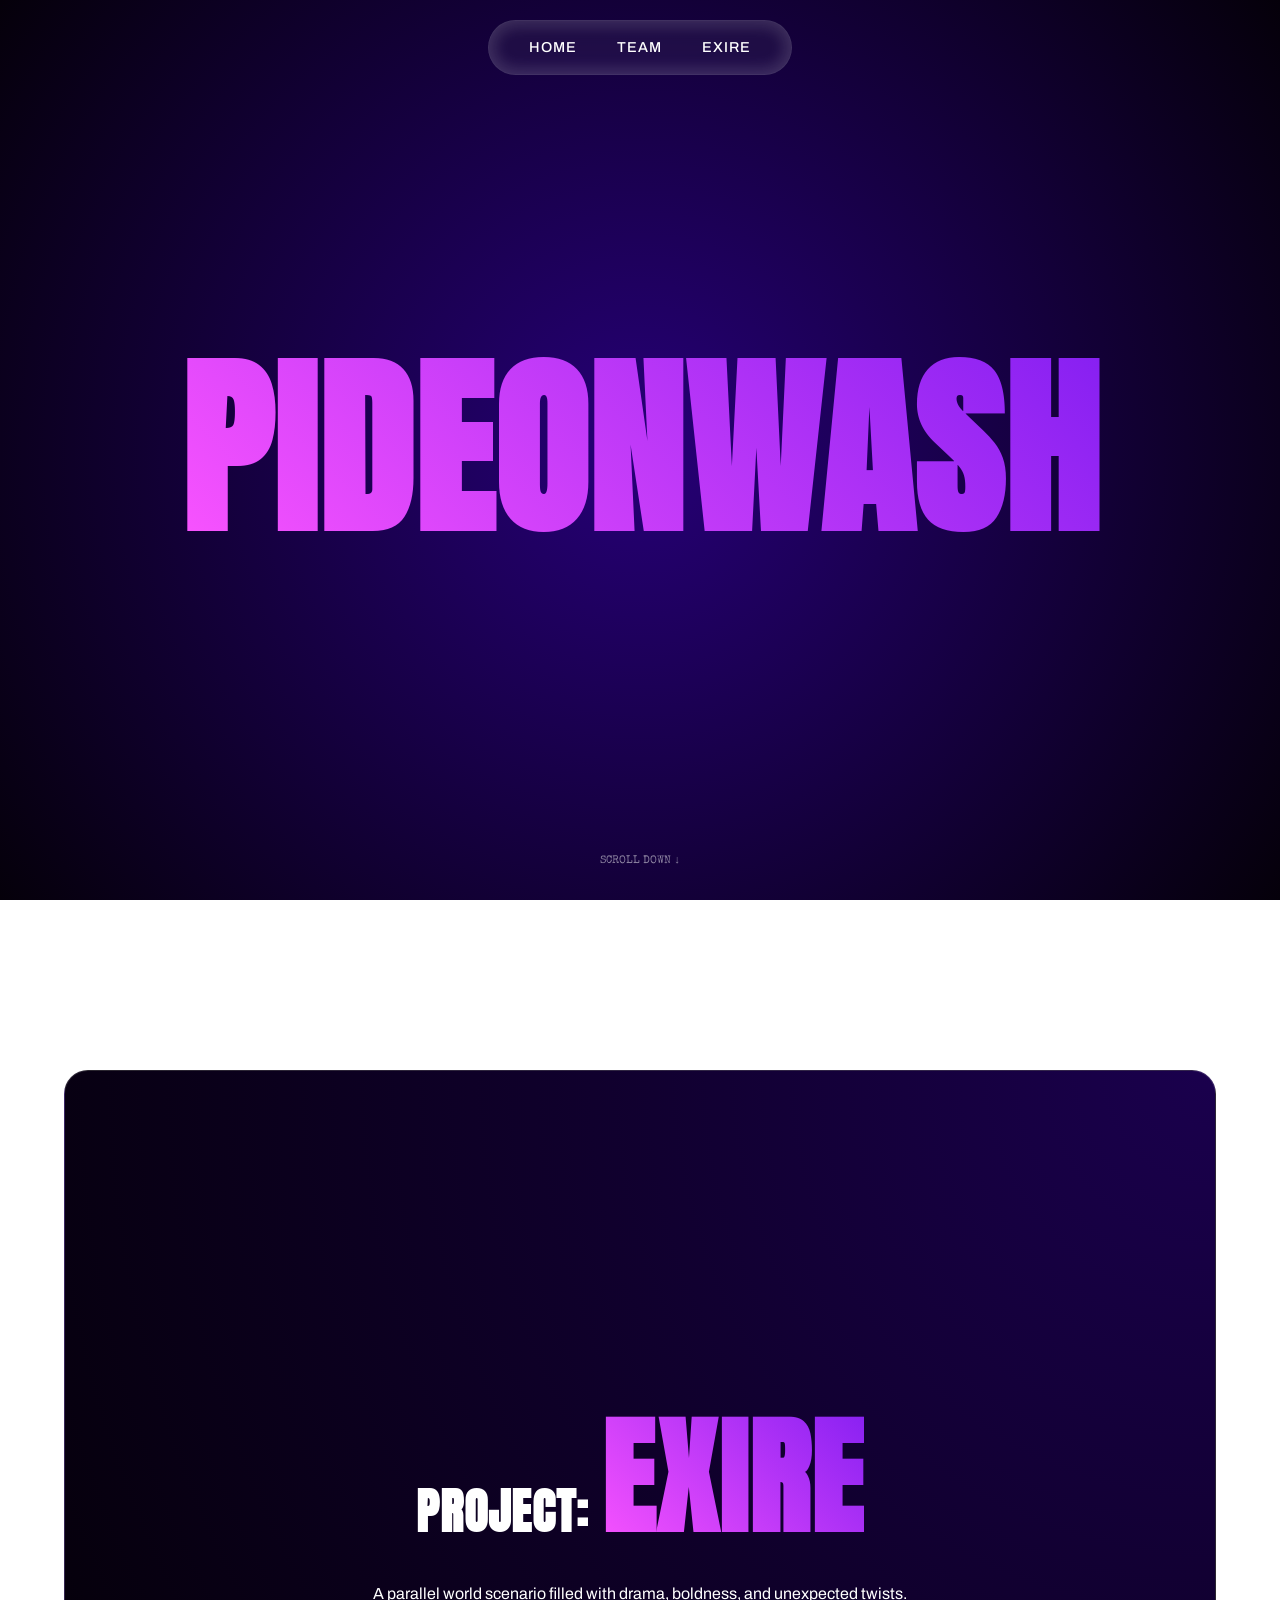
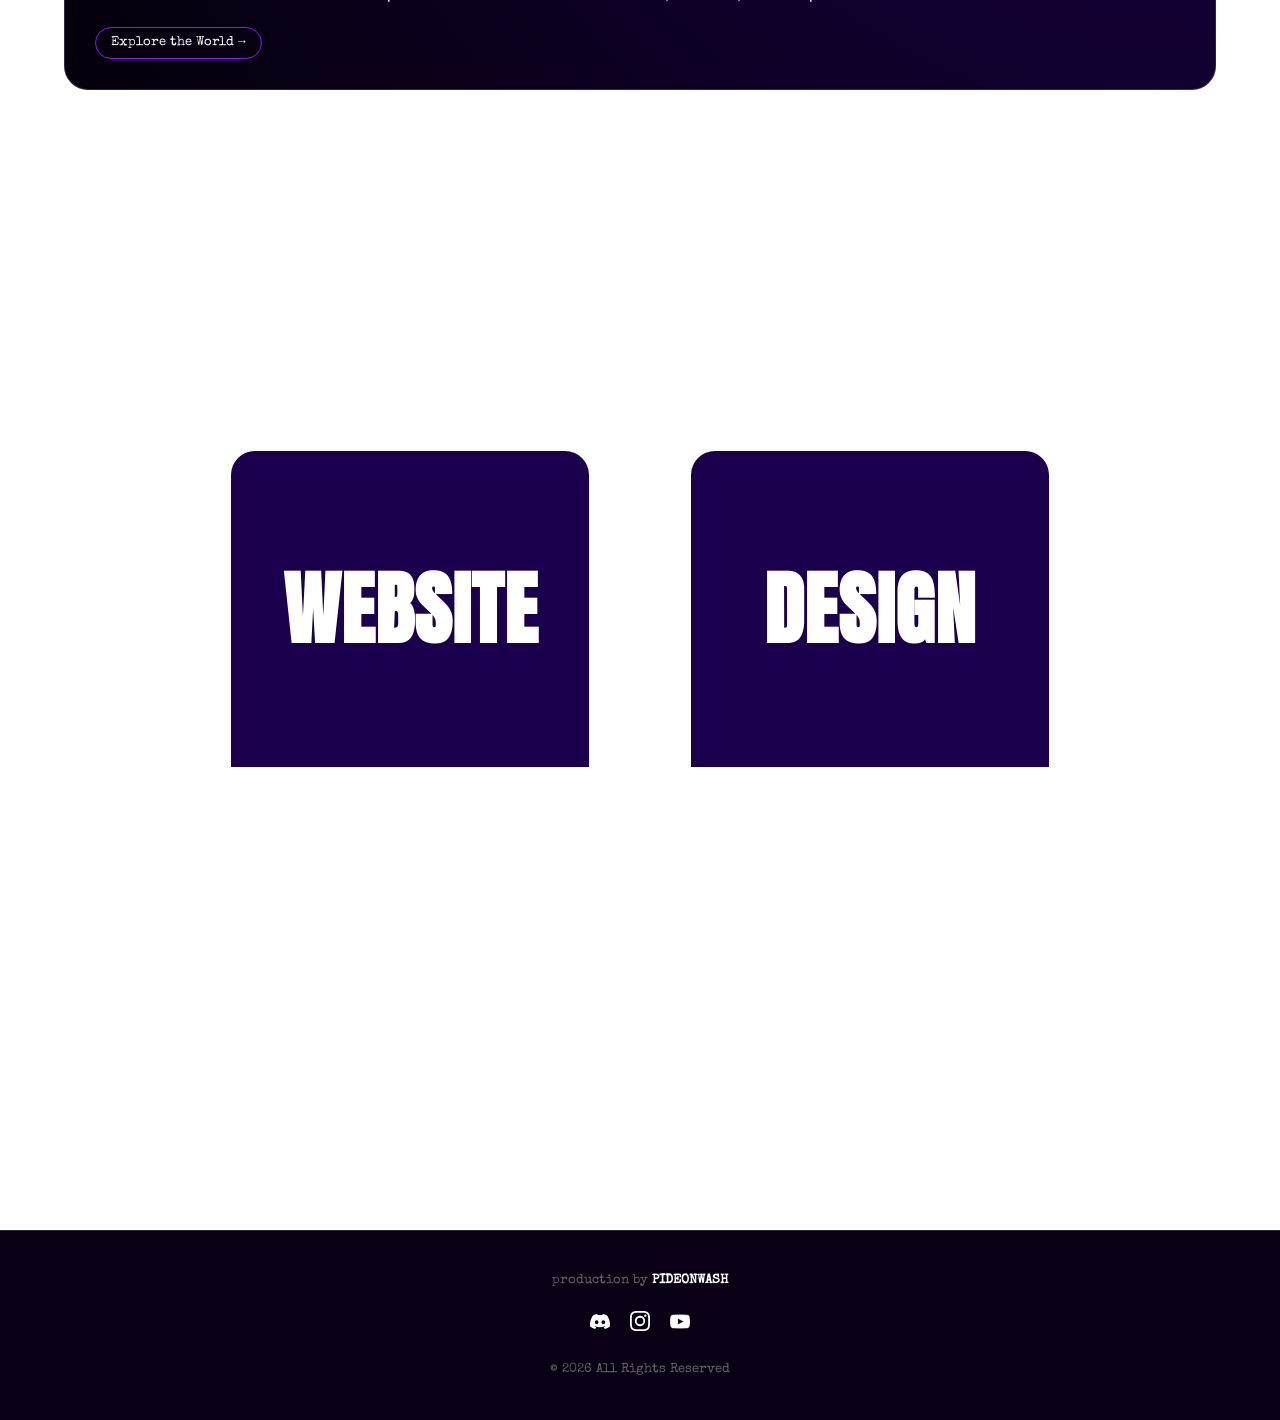
==== index.html @ 86e3237d "fixed the navigation of the items from the bento-grid" ====
<!DOCTYPE html>
<html lang="en">
<head>
    <meta charset="UTF-8">
    <meta name="viewport" content="width=device-width, initial-scale=1.0">
    <link rel="preconnect" href="https://fonts.googleapis.com">
    <link rel="preconnect" href="https://fonts.gstatic.com" crossorigin>
    <link href="https://fonts.googleapis.com/css2?family=Anton&family=Archivo:wght@400;500&family=Special+Elite&display=swap" rel="stylesheet">
    <link rel="stylesheet" href="web/css/style.css">
    <link rel="icon" href="assets/graphics/logo.png">
    <title>PIDEONWASH | Digital Production Studio</title>
    <script src="web/js/nav.js" defer></script>
</head>
<body style="background: none;">
    <div class="fixed-bg"></div>
    <div class="burger-menu" onclick="toggleMenu()">
        <span></span>
        <span></span>
        <span></span>
    </div>
    <nav id="main-nav">
        <a href="index.html" onclick="toggleMenu()">Home</a>
        <a href="web/team.html" onclick="toggleMenu()">Team</a>
        <a href="exire/web/index.html" onclick="toggleMenu()">Exire</a>
    </nav>

    <div class="full-screen-hero" id="home">
        <h1 class="text-gradient">PIDEONWASH</h1>
        <div class="scroll-indicator" onclick="document.getElementById('content').scrollIntoView({behavior: 'smooth'})">SCROLL DOWN ↓</div>
    </div>

    <main id="content">
        <div class="bento-grid">
            <div class="bento-item bento-main" onclick="window.location.href='exire/web/index.html'">
                <div class="bento-content">
                    <h2 class="bento-main-h2">Project: <span class="text-gradient">EXIRE</span></h2>
                    <p>A parallel world scenario filled with drama, boldness, and unexpected twists.</p>
                    <div class="bento-btn">Explore the World &rarr;</div>
                </div>
            </div>
            <div class="bento-item bento-side" onclick="window.location.href='web/team.html'">
                <h2 class="bento-h2">Team</h2>
                <p>The creators behind the vision of Exire</p>
            </div>
            <div class="bento-item bento-side" onclick="window.location.href='#current'">
                <h2 class="bento-h2">state</h2>
                <p>See how far the production of our first ever Series is</p>
            </div>
            <div class="bento-item bento-wide" onclick="window.location.href='exire/web/pages/backstage.html'">
                <h2 class="bento-h2">Backstage</h2>
                <p>A glimpse into everything off camera</p>
            </div>
        </div>
        <div class="current" id="current"> <!--100vw(der setzt den guard basicly)-->
            <div class="wrapper"><!--auto(das is der des dann actually scrollt)-->
                <div class="items">
                    <div class="img"><h1>Website</h1></div>
                    <p>We’re currently refining the site with fresh content, improved navigation, and a cleaner overall layout to make everything easier to read and faster to use.</p>
                </div>
                <div class="items">
                    <div class="img"><h1>Design</h1></div>
                    <p>Parallel we are working to create more and more brand assets so that we aren't just a brand but rather somehting recognisable</p>
                </div>
            </div>
        </div>
    </main>

    <footer>
        <span>production by <strong onclick="location.reload()">PIDEONWASH</strong></span>
        <div class="footer-socials">
            <a href="https://discord.com/invite/SKhXXkaKRu" title="Discord"><img src="assets/graphics/Discord-Symbol-White.svg" alt="Discord"></a>
            <a href="https://www.instagram.com/pideonwash" title="Instagram"><img src="assets/graphics/Instagram_Glyph_White.svg" alt="Instagram"></a>
            <a href="https://www.youtube.com/channel/UCzaymovCDcb4Y8rIS-CwUwg" title="YouTube"><img src="assets/graphics/yt_icon_white_digital.png" alt="YouTube"></a>
        </div>
        <span class="footer-copyright">&copy; 2026 All Rights Reserved</span>
    </footer>
</body>
</html>
---- web/css/style.css ----
:root {
    /* Colors */
    --bg-dark: #05000a;
    --bg-accent: #0a0015;
    --primary-purple: #260077;
    --deep-purple: #1a004d;
    --neon-purple: #811DF1;
    --neon-pink: #FF56FF;
    --glass-white: rgba(255, 255, 255, 0.05);
    --glass-border: rgba(255, 255, 255, 0.15);
    --glass-glow: rgba(129, 221, 241, 0.2);
    
    /* Typography */
    --font-title: 'Anton', sans-serif;
    --font-body: 'Archivo', sans-serif;
    --font-mono: 'Special Elite', monospace;
    
    /* Dimensions */
    --rad-lg: 24px;
    --rad-md: 16px;
    --transition: all 0.125s ease-in-out;
}

* {
    margin: 0;
    padding: 0;
    box-sizing: border-box;
}

/* Custom Scrollbar */
::-webkit-scrollbar {
    width: 8px;
}
::-webkit-scrollbar-track {
    background: var(--bg-dark);
}
::-webkit-scrollbar-thumb {
    background: var(--deep-purple);
    border-radius: 10px;
}
::-webkit-scrollbar-thumb:hover {
    background: var(--neon-purple);
}

/* Typography Base */
h1, h2, h3 {
    font-family: var(--font-title);
    text-transform: uppercase;
    letter-spacing: 1px;
}

body {
    color: #ffffff;
    font-family: var(--font-body);
    line-height: 1.6;
    overflow-x: hidden;
    -webkit-font-smoothing: antialiased;
    background: var(--bg-dark);
}
html {
    scroll-behavior: smooth;
}

.fixed-bg {
    position: fixed;
    top: 0;
    left: 0;
    width: 100vw;
    height: 100vh;
    background: radial-gradient(circle at center, var(--primary-purple), var(--bg-dark));
    z-index: -1;
    pointer-events: none;
}

.text-gradient {
    background: linear-gradient(45deg, var(--neon-pink), var(--neon-purple));
    -webkit-background-clip: text;
    -webkit-text-fill-color: transparent;
    font-size: clamp(3rem, 10vw, 8rem);
}

/* Navigation */
nav {
    position: fixed;
    top: 20px;
    left: 50%;
    transform: translateX(-50%);
    background: var(--glass-white);
    backdrop-filter: blur(12px);
    border: 1px solid var(--glass-border);
    box-shadow: inset 0 0 15px 5px var(--glass-border);
    border-radius: 100px;
    padding: 10px 30px;
    display: flex;
    gap: 20px;
    z-index: 1000;
    transition: var(--transition);
}

nav a {
    color: #fff;
    text-decoration: none;
    font-size: 0.9rem;
    font-weight: 500;   
    text-transform: uppercase;
    letter-spacing: 1px;
    transition: var(--transition);
    padding: 5px 10px;
}

nav a:hover {
    color: var(--neon-pink);
}

#goHome {
    position: fixed;
    bottom: 15px;
    right: 15px;
    width: fit-content;
    height: auto;
    padding: 5px;
    border-radius: 9999px;
    border: 2px solid var(--glass-border);
    background-color: var(--glass-white);
    display: flex;
    justify-content: center;
    align-items: center;
    box-shadow: inset 0 0 5px 1px var(--glass-border);
}

#goHome > img {
    width: 50px;
    aspect-ratio: 1 / 1;
    @media (hover: hover){filter: grayscale(1) saturate(0);}
    transition: var(--transition);
}
#goHome:hover > img {
    filter: grayscale(0) saturate(1);
}


footer {
    width: 100%;
    padding: 40px 0;
    text-align: center;
    background: var(--bg-accent);
    border-top: 1px solid var(--glass-border);
    font-family: var(--font-mono);
    font-size: 0.8rem;
    color: #666;
    margin-top: 20vh;
    display: flex;
    flex-direction: column;
    align-items: center;
    gap: 20px;
}

.footer-socials {
    display: flex;
    gap: 20px;
    align-items: center;
}

.footer-socials a {
    display: block;
    transition: var(--transition);
}

.footer-socials img {
    width: 20px;
    filter: grayscale(1) brightness(2);
    transition: var(--transition);
}

.footer-socials a:hover img {
    filter: grayscale(0) brightness(1);
    transform: scale(1.2);
}

footer strong {
    color: #fff;
    cursor: pointer;
    transition: var(--transition);
}

footer strong:hover {
    color: var(--neon-pink);
}

/* Responsive Navigation */
.burger-menu {
    position: fixed;
    top: 20px;
    left: 20px;
    width: 30px;
    height: 20px;
    display: none;
    flex-direction: column;
    justify-content: space-between;
    cursor: pointer;
    z-index: 2000;
}

.burger-menu span {
    width: 100%;
    height: 3px;
    background: white;
    transition: var(--transition);
    border-radius: 2px;
}

@media (max-width: 768px) {
    .burger-menu {
        display: flex;
    }
    
    nav#main-nav {
        position: fixed;
        top: 0;
        left: 0;
        width: 100vw;
        height: 100vh;
        background: var(--bg-dark);
        backdrop-filter: blur(20px);
        border: none;
        border-radius: 0;
        display: flex;
        flex-direction: column;
        justify-content: center;
        align-items: center;
        gap: 30px;
        transform: translateY(-100%);
        transition: transform 0.5s cubic-bezier(0.4, 0, 0.2, 1);
    }

    nav#main-nav.active {
        transform: translateY(0);
    }

    nav#main-nav a {
        font-size: 2rem;
        text-align: center;
    }
}

.full-screen-hero {
    width: 100vw;
    height: 100vh;
    display: flex;
    justify-content: center;
    align-items: center;
    flex-direction: column;
    text-align: center;
}

.full-screen-hero h1 {
    font-size: clamp(4rem, 15vw, 12rem);
    margin: 0;
}

.scroll-indicator {
    position: absolute;
    bottom: 30px;
    left: 50%;
    transform: translateX(-50%);
    font-family: var(--font-mono);
    font-size: 0.7rem;
    opacity: 0.5;
    cursor: pointer;
}

main {
    padding: 120px 5% 60px;
    min-height: 100vh;
    display: flex;
    flex-direction: column;
    align-items: center;
    justify-content: center;
    text-align: center;
    gap: 300px;
}
main h1 {
    font-size: 5rem;
    white-space: nowrap;
    word-break: normal;
    overflow-wrap: normal;
}

.bento-grid {
    display: grid;
    grid-template-columns: repeat(4, 1fr);
    grid-template-rows: repeat(2, 300px);
    gap: 20px;
    width: 100%;
    max-width: 1200px;
    margin-top: 50px;
}

.bento-item {
    background: var(--glass-white);
    border: 1px solid var(--glass-border);
    border-radius: var(--rad-lg);
    padding: 30px;
    overflow: hidden;
    transition: var(--transition);
    cursor: pointer;
    flex-direction: column;
    justify-content: flex-end;
    opacity: 0;
    display: flex;
    pointer-events: none;
    transform: scale(0.9);
}

.bento-grid > *:not(.bento-main) {
    display: none;
}

.bento-main {
    grid-column: span 4; 
    grid-row: span 2;
    background: radial-gradient(circle at top right, var(--deep-purple), var(--bg-dark));
    position: relative;
    z-index: 3;
    opacity: 1;
    pointer-events: auto;
    transform: scale(1);
    margin-bottom: 100px;
    height: 100%;
}
.bento-side {
    grid-column: span 1;
}

.bento-wide {
    grid-column: span 2;
}

.bento-main-h2 {
    font-size: 3rem;
}
.bento-h2 {
    font-size: 1.5rem;
}
.bento-btn {
    margin-top: 20px;
    font-family: var(--font-mono);
    font-size: 0.8rem;
    border: 1px solid var(--neon-purple);
    width: fit-content;
    padding: 5px 15px;
    border-radius: 20px;
    cursor: pointer;
    transition: var(--transition);
}
.bento-btn:hover {
    background: var(--neon-purple);
    color: white;
}

.current {
    height: 600px;
    width: 100vw;
    overflow: hidden;
    display: flex;
    justify-content: center;
    align-items: center;
    position: relative;
}
.wrapper::-webkit-scrollbar-track {
    background: transparent;
}

.wrapper::-webkit-scrollbar-thumb {
    background-color: var(--glass-glow);
}
.current > .wrapper {
    height: 80%;
    @media (min-width: 480px) {
        padding: 0 60px;
    }
    @media (max-width: 479.9px) {
        padding: 0 calc((100vw - 360px) / 2);
    }
    width: auto;
    display: flex;
    align-items: center;
    flex-direction: row;
    gap: 100px;
    overflow: auto;
    scrollbar-color: var(--glass-glow) transparent;
    -ms-overflow-style: none;
    position: relative;
}

.current > .wrapper > .items {
    height: 100%;
    width: auto;
    aspect-ratio: 3 / 4;
    border-radius: var(--rad-lg);
    background: var(--glass-white);
    border: 1px solid var(--glass-border);
    border-radius: var(--rad-lg);
    display: grid;
    grid-template-rows: 2fr 1fr;
}

.wrapper > .items > .img {
    height: 100%;
    width: 100%;
    background-color: var(--deep-purple);
    display: flex;
    justify-content: center;
    align-items: center;
    text-align: center;
    border-radius: var(--rad-lg) var(--rad-lg) 0 0;
}
.wrapper > .items > p{
    padding: 30px;
}


.glass-card {
    background: var(--glass-white);
    backdrop-filter: blur(10px);
    border: 1px solid var(--glass-border);  
    border-radius: var(--rad-md);
    padding: 20px;
    transition: var(--transition);
}

.glass-card:hover {
    border-color: var(--neon-pink);
    background: rgba(255, 255, 255, 0.08);
}
@media (min-width: 769px) {
    .bento-main:hover {
        grid-column: span 2;
    }

    .bento-grid:hover .bento-item {
        opacity: 1;
        pointer-events: auto;
        transform: scale(1);
        display: flex !important;
    }

    .bento-grid:hover .bento-main {
        grid-column: span 2;
        display: flex !important;
    }
    .bento-item:hover {
        border-color: var(--neon-purple);
        transform: translateY(-5px) scale(1);
    }
}
@media (max-width: 768px) {
    nav#main-nav {
        position: fixed;
        top: 0;
        left: 0;
        width: 100vw;
        height: 100vh;
        background: var(--bg-dark);
        backdrop-filter: blur(20px);
        border: none;
        border-radius: 0;
        display: flex;
        flex-direction: column;
        justify-content: center;
        align-items: center;
        gap: 30px;
        transform: translateY(-100%);
        transition: transform 0.5s cubic-bezier(0.4, 0, 0.2, 1);
    }

    .burger-menu {
        display: flex;
    }

    nav#main-nav.active {
        transform: translateY(0);
    }

    nav#main-nav a {
        font-size: 2rem;
        text-align: center;
    }

    .bento-grid {
        grid-template-columns: 1fr;
    }
    .bento-item {
        opacity: 1;
        pointer-events: auto;
        transform: scale(1);
        min-height: fit-content;
    }
    .bento-main {
        grid-column: span 1;
        grid-row: span 1;
        min-height: 300px;
        height: auto;
    }
    .bento-side, .bento-wide {
        grid-column: span 1;
        grid-row: span 1;
        min-height: 300px;
        height: auto;
    }
    .bento-main-h2 {
        font-size: 2rem;
    }
}
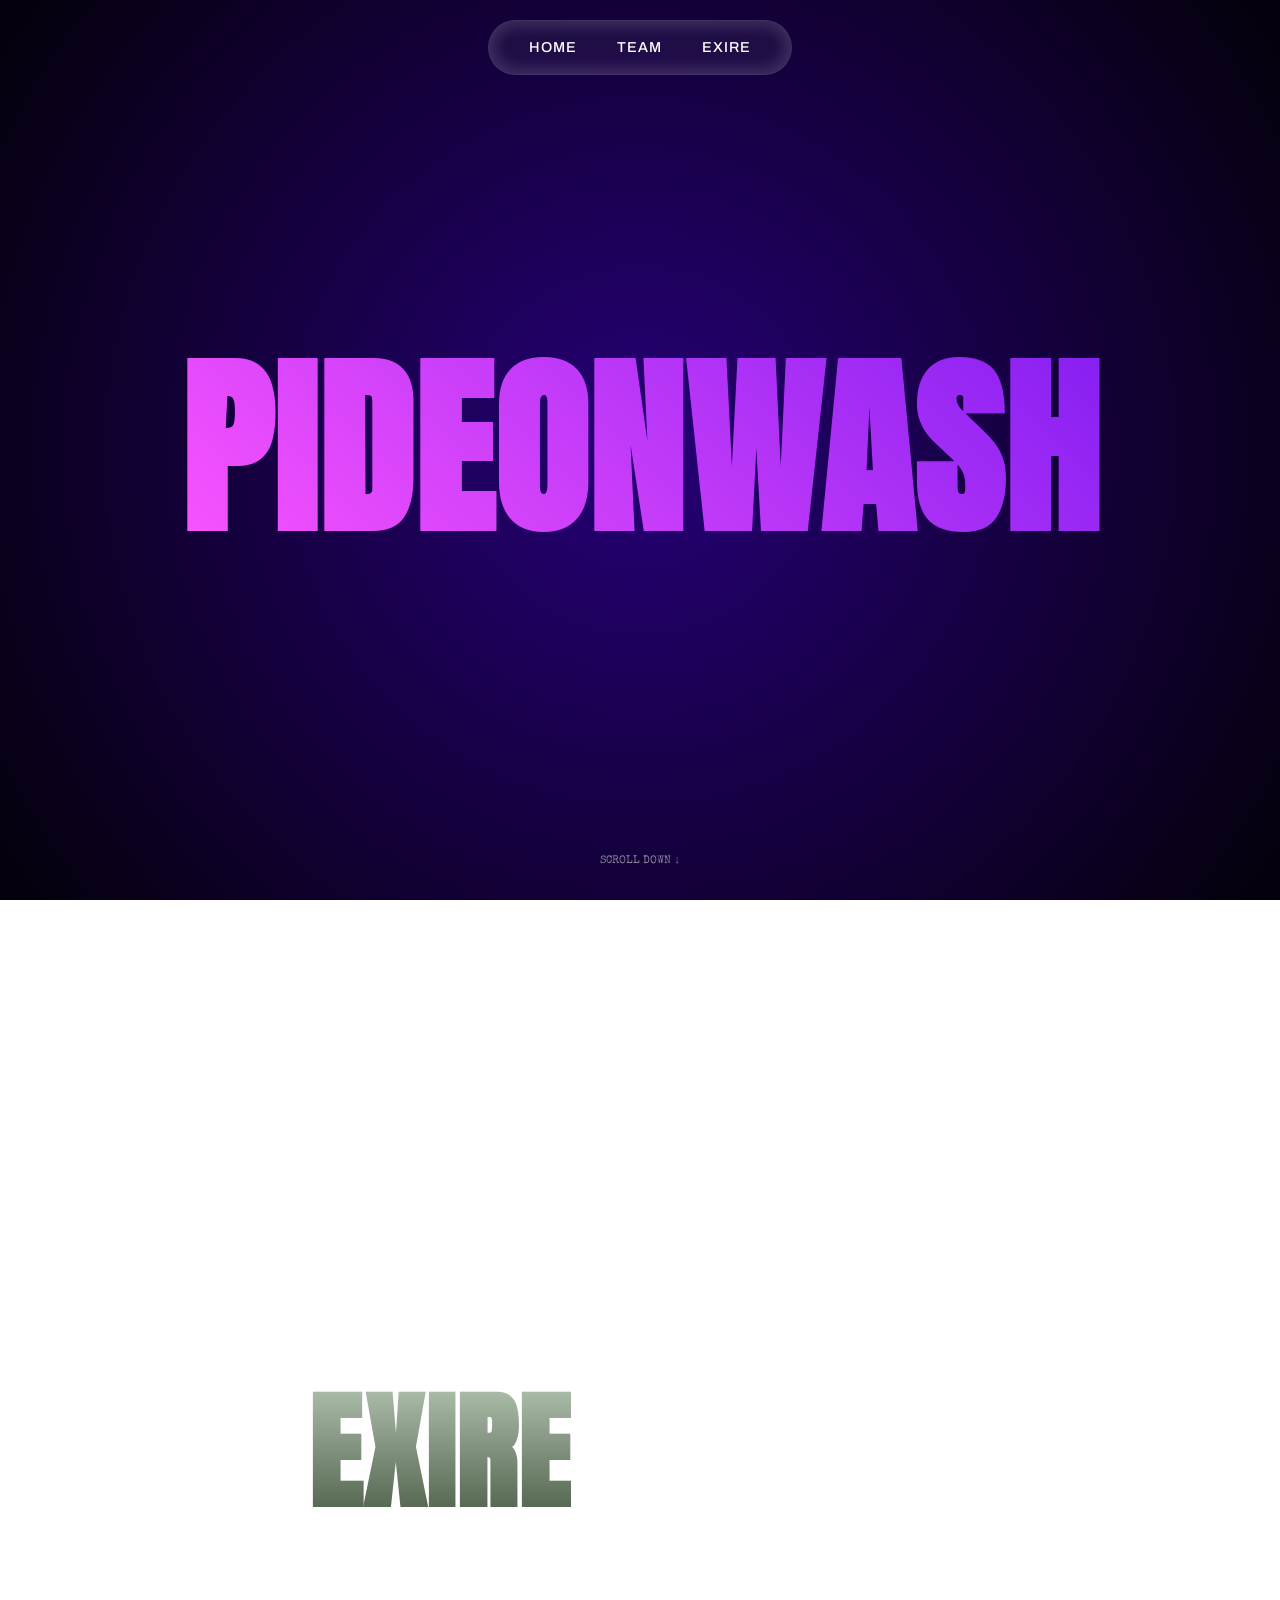
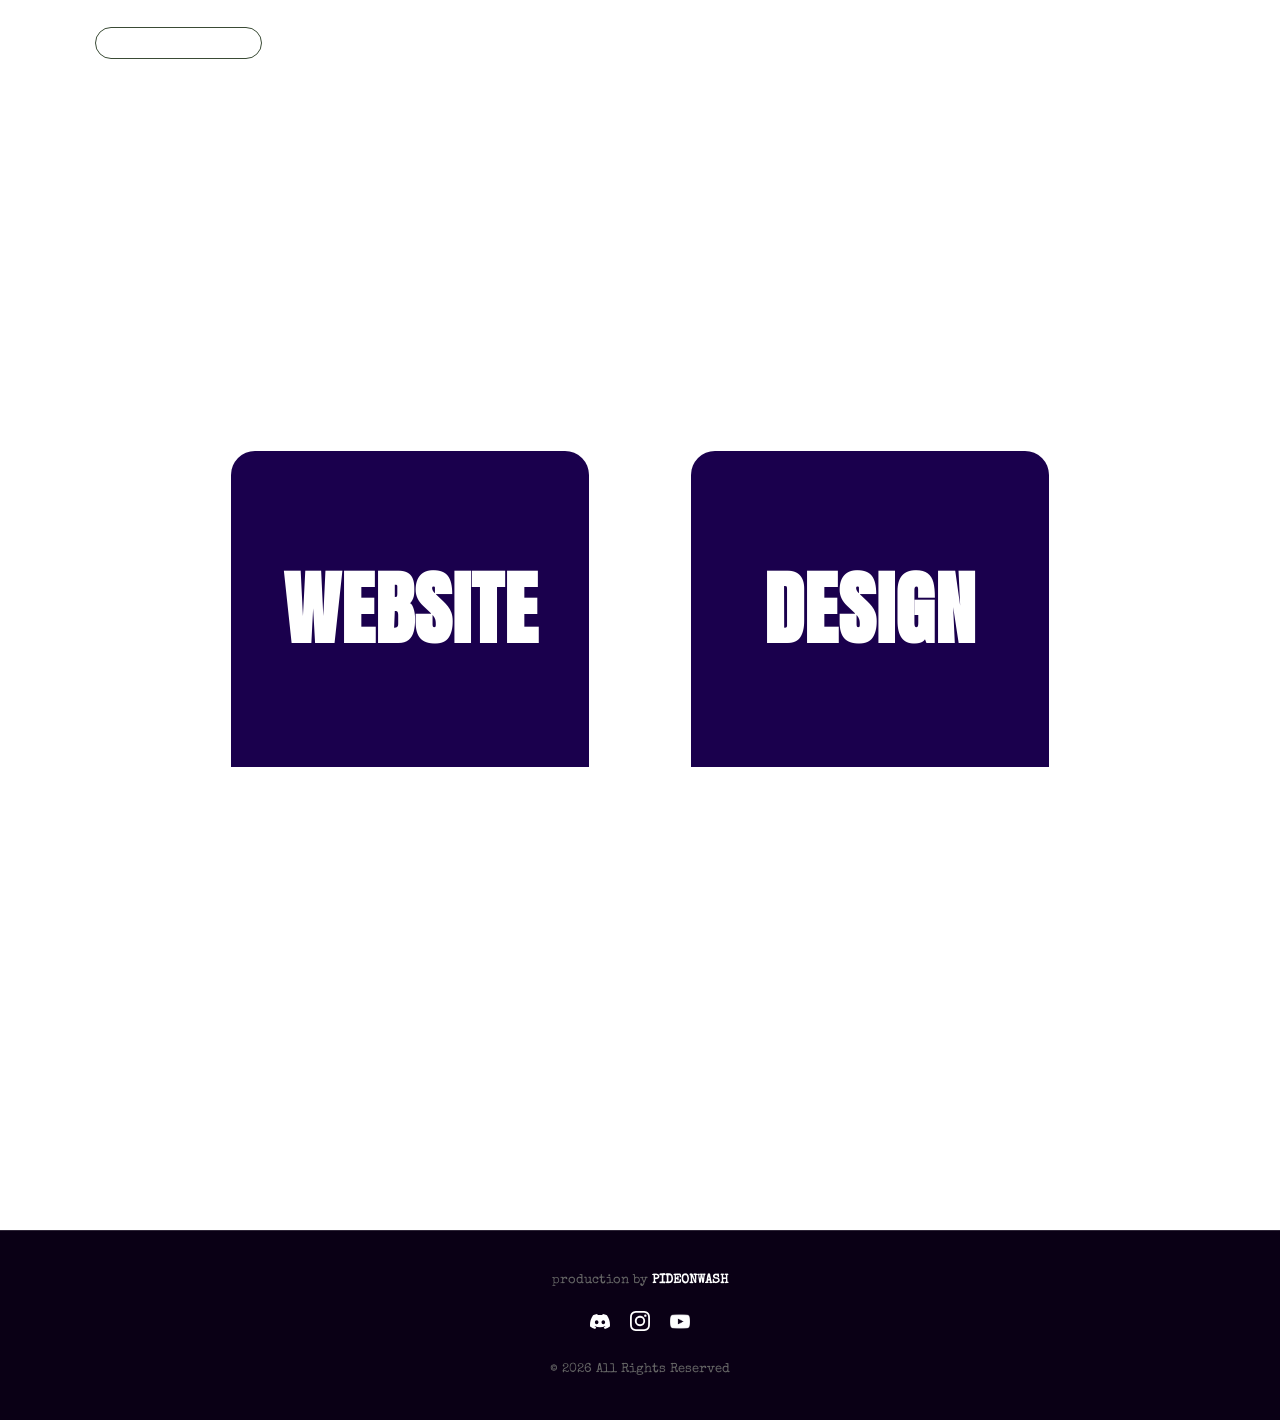
==== commit 105c7d7b: "figured out the initial Independent design language of Exire which is the first production of PIDEON" ====
--- a/index.html
+++ b/index.html
@@ -6,12 +6,12 @@
     <link rel="preconnect" href="https://fonts.googleapis.com">
     <link rel="preconnect" href="https://fonts.gstatic.com" crossorigin>
     <link href="https://fonts.googleapis.com/css2?family=Anton&family=Archivo:wght@400;500&family=Special+Elite&display=swap" rel="stylesheet">
-    <link rel="stylesheet" href="web/css/style.css">
-    <link rel="icon" href="assets/graphics/logo.png">
+    <link rel="stylesheet" href="web/02_css/style.css">
+    <link rel="icon" href="assets/logo.png">
     <title>PIDEONWASH | Digital Production Studio</title>
-    <script src="web/js/nav.js" defer></script>
+    <script src="web/01_script/nav.js" defer></script>
 </head>
-<body style="background: none;">
+<body>
     <div class="fixed-bg"></div>
     <div class="burger-menu" onclick="toggleMenu()">
         <span></span>
@@ -20,8 +20,8 @@
     </div>
     <nav id="main-nav">
         <a href="index.html" onclick="toggleMenu()">Home</a>
-        <a href="web/team.html" onclick="toggleMenu()">Team</a>
-        <a href="exire/web/index.html" onclick="toggleMenu()">Exire</a>
+        <a href="web/main/team.html" onclick="toggleMenu()">Team</a>
+        <a href="web/exire/index.html" onclick="toggleMenu()">Exire</a>
     </nav>
 
     <div class="full-screen-hero" id="home">
@@ -31,22 +31,22 @@
 
     <main id="content">
         <div class="bento-grid">
-            <div class="bento-item bento-main" onclick="window.location.href='exire/web/index.html'">
+            <div class="bento-item bento-main" onclick="window.location.href='web/exire/index.html'">
                 <div class="bento-content">
-                    <h2 class="bento-main-h2">Project: <span class="text-gradient">EXIRE</span></h2>
+                    <h2 class="bento-main-h2">Project: <span class="text-gradient exire">EXIRE</span></h2>
                     <p>A parallel world scenario filled with drama, boldness, and unexpected twists.</p>
                     <div class="bento-btn">Explore the World &rarr;</div>
                 </div>
             </div>
-            <div class="bento-item bento-side" onclick="window.location.href='web/team.html'">
+            <div class="bento-item bento-side" onclick="window.location.href='web/main/team.html'">
                 <h2 class="bento-h2">Team</h2>
                 <p>The creators behind the vision of Exire</p>
             </div>
-            <div class="bento-item bento-side" onclick="window.location.href='#current'">
+            <div class="bento-item bento-side" onclick="document.getElementById('current').scrollIntoView({behavior: 'smooth'})">
                 <h2 class="bento-h2">state</h2>
                 <p>See how far the production of our first ever Series is</p>
             </div>
-            <div class="bento-item bento-wide" onclick="window.location.href='exire/web/pages/backstage.html'">
+            <div class="bento-item bento-wide" onclick="window.location.href='web/exire/pages/backstage.html'">
                 <h2 class="bento-h2">Backstage</h2>
                 <p>A glimpse into everything off camera</p>
             </div>
@@ -68,9 +68,9 @@
     <footer>
         <span>production by <strong onclick="location.reload()">PIDEONWASH</strong></span>
         <div class="footer-socials">
-            <a href="https://discord.com/invite/SKhXXkaKRu" title="Discord"><img src="assets/graphics/Discord-Symbol-White.svg" alt="Discord"></a>
-            <a href="https://www.instagram.com/pideonwash" title="Instagram"><img src="assets/graphics/Instagram_Glyph_White.svg" alt="Instagram"></a>
-            <a href="https://www.youtube.com/channel/UCzaymovCDcb4Y8rIS-CwUwg" title="YouTube"><img src="assets/graphics/yt_icon_white_digital.png" alt="YouTube"></a>
+            <a href="https://discord.com/invite/SKhXXkaKRu" title="Discord"><img src="assets/Discord-Symbol-White.svg" alt="Discord"></a>
+            <a href="https://www.instagram.com/pideonwash" title="Instagram"><img src="assets/Instagram_Glyph_White.svg" alt="Instagram"></a>
+            <a href="https://www.youtube.com/channel/UCzaymovCDcb4Y8rIS-CwUwg" title="YouTube"><img src="assets/yt_icon_white_digital.png" alt="YouTube"></a>
         </div>
         <span class="footer-copyright">&copy; 2026 All Rights Reserved</span>
     </footer>
--- a/web/02_css/style.css
+++ b/web/02_css/style.css
@@ -0,0 +1,571 @@
+:root {
+    /* Colors */
+    --bg-dark: #05000a;
+    --bg-accent: #0a0015;
+    --primary-purple: #260077;
+    --deep-purple: #1a004d;
+    --neon-purple: #811DF1;
+    --neon-pink: #FF56FF;
+
+
+    --alt-dark: #3A4B35;
+    --alt-light: #C2D3C1;
+    --alt-tert: #271615;
+
+
+    --classified-red: #8B0000;
+
+
+    --glass-white: rgba(255, 255, 255, 0.05);
+    --glass-border: rgba(255, 255, 255, 0.15);
+    --glass-glow: rgba(129, 221, 241, 0.2);
+    
+    /* Typography */
+    --font-title: 'Anton', sans-serif;
+    --font-body: 'Archivo', sans-serif;
+    --font-mono: 'Special Elite', monospace;
+    
+    /* Dimensions */
+    --rad-lg: 24px;
+    --rad-md: 16px;
+    --transition: all 0.125s ease-in-out;
+}
+
+* {
+    margin: 0;
+    padding: 0;
+    box-sizing: border-box;
+}
+
+/* Custom Scrollbar */
+::-webkit-scrollbar {
+    width: 8px;
+}
+::-webkit-scrollbar-track {
+    background: var(--bg-dark);
+}
+::-webkit-scrollbar-thumb {
+    background: var(--deep-purple);
+    border-radius: 10px;
+}
+::-webkit-scrollbar-thumb:hover {
+    background: var(--neon-purple);
+}
+
+/* Typography Base */
+h1, h2, h3 {
+    font-family: var(--font-title);
+    text-transform: uppercase;
+    letter-spacing: 1px;
+}
+
+body {
+    color: #ffffff;
+    font-family: var(--font-body);
+    line-height: 1.6;
+    overflow-x: hidden;
+    -webkit-font-smoothing: antialiased;
+    background: radial-gradient(circle at center, var(--primary-purple), var(--bg-dark));   
+    background-attachment: fixed;
+}
+html {
+    scroll-behavior: smooth;
+}
+
+.fixed-bg {
+    position: fixed;
+    top: 0;
+    left: 0;
+    width: 100vw;
+    height: 100vh;
+    background: radial-gradient(circle at center, var(--primary-purple), var(--bg-dark));
+    z-index: -1;
+    pointer-events: none;
+}
+
+.text-gradient {
+    background: linear-gradient(45deg, var(--neon-pink), var(--neon-purple));
+    -webkit-background-clip: text;
+    background-clip: text;
+    -webkit-text-fill-color: transparent;
+    font-size: clamp(3rem, 10vw, 8rem);
+}
+
+/* Navigation */
+nav {
+    position: fixed;
+    top: 20px;
+    left: 50%;
+    transform: translateX(-50%);
+    background: var(--glass-white);
+    backdrop-filter: blur(12px);
+    border: 1px solid var(--glass-border);
+    box-shadow: inset 0 0 15px 5px var(--glass-border);
+    border-radius: 100px;
+    padding: 10px 30px;
+    display: flex;
+    gap: 20px;
+    z-index: 99999999999999; /*THERE'S NOTHING TO BE PUT ABOUVE THE NAV*/
+    transition: var(--transition);
+}
+
+nav a {
+    color: #fff;
+    text-decoration: none;
+    font-size: 0.9rem;
+    font-weight: 500;   
+    text-transform: uppercase;
+    letter-spacing: 1px;
+    transition: var(--transition);
+    padding: 5px 10px;
+}
+
+nav a:hover {
+    color: var(--neon-pink);
+}
+
+#goHome {
+    position: fixed;
+    bottom: 15px;
+    right: 15px;
+    width: fit-content;
+    height: auto;
+    padding: 5px;
+    border-radius: 9999px;
+    border: 2px solid var(--glass-border);
+    background-color: var(--glass-white);
+    display: flex;
+    justify-content: center;
+    align-items: center;
+    box-shadow: inset 0 0 5px 1px var(--glass-border);
+    backdrop-filter: blur(5px);
+}
+
+#goHome > img {
+    width: 50px;
+    aspect-ratio: 1 / 1;
+    @media (hover: hover){filter: grayscale(1) saturate(0);}
+    transition: var(--transition);
+}
+#goHome:hover > img {
+    filter: grayscale(0) saturate(1);
+}
+
+
+footer {
+    width: 100%;
+    padding: 40px 0;
+    text-align: center;
+    background: var(--bg-accent);
+    border-top: 1px solid var(--glass-border);
+    font-family: var(--font-mono);
+    font-size: 0.8rem;
+    color: #666;
+    margin-top: 20vh;
+    display: flex;
+    flex-direction: column;
+    align-items: center;
+    gap: 20px;
+    justify-content: center;
+}
+
+.footer-socials {
+    display: flex;
+    gap: 20px;
+    align-items: center;
+}
+
+.footer-socials a {
+    display: block;
+    transition: var(--transition);
+}
+
+.footer-socials img {
+    width: 20px;
+    filter: grayscale(1) brightness(2);
+    transition: var(--transition);
+}
+
+.footer-socials a:hover img {
+    filter: grayscale(0) brightness(1);
+    transform: scale(1.2);
+}
+
+footer strong {
+    color: #fff;
+    cursor: pointer;
+    transition: var(--transition);
+}
+
+footer strong:hover {
+    color: var(--neon-pink);
+}
+
+/* Responsive Navigation */
+.burger-menu {
+    position: fixed;
+    top: 20px;
+    left: 20px;
+    width: 30px;
+    height: 20px;
+    display: none;
+    flex-direction: column;
+    justify-content: space-between;
+    cursor: pointer;
+    z-index: 2000;
+}
+
+.burger-menu span {
+    width: 100%;
+    height: 3px;
+    background: white;
+    transition: var(--transition);
+    border-radius: 2px;
+}
+
+.full-screen-hero {
+    width: 100vw;
+    height: 100vh;
+    display: flex;
+    justify-content: center;
+    align-items: center;
+    flex-direction: column;
+    text-align: center;
+}
+
+.full-screen-hero h1 {
+    font-size: clamp(4rem, 15vw, 12rem);
+    margin: 0;
+}
+
+.scroll-indicator {
+    position: absolute;
+    bottom: 30px;
+    left: 50%;
+    transform: translateX(-50%);
+    font-family: var(--font-mono);
+    font-size: 0.7rem;
+    opacity: 0.5;
+    cursor: pointer;
+}
+
+main {
+    padding: 120px 5% 60px;
+    min-height: 100vh;
+    display: flex;
+    flex-direction: column;
+    align-items: center;
+    justify-content: center;
+    text-align: center;
+    gap: 300px;
+}
+main h1 {
+    font-size: 5rem;
+    white-space: nowrap;
+    word-break: normal;
+    overflow-wrap: normal;
+}
+
+
+.bento-content > .bento-main-h2 > .exire {
+    font-size: clamp(3rem, 10vw, 8rem);
+    margin-bottom: 10px;
+    background: linear-gradient(to bottom, var(--alt-light), var(--alt-dark));
+    -webkit-background-clip: text;
+    background-clip: text;
+    -webkit-text-fill-color: transparent;
+}
+
+.bento-grid {
+    display: grid;
+    grid-template-columns: repeat(4, 1fr);
+    grid-template-rows: repeat(2, 300px);
+    gap: 20px;
+    width: 100%;
+    max-width: 1200px;
+    margin-top: 50px;
+}
+
+.bento-item {
+    background: radial-gradient(circle at top right, var(--primary-purple), var(--bg-dark)) center / cover fixed no-repeat; /*DAS IS DER HINTERGRUND DER JETZT ENDLICH FUNKTINIERT ALSO JA NICHT ANGREIFEN*/
+    border: 1px solid var(--glass-border);
+    border-radius: var(--rad-lg);
+    padding: 30px;
+    overflow: hidden;
+    position: relative;
+    top: 0;
+    transition: var(--transition);
+    cursor: pointer;
+    flex-direction: column;
+    justify-content: flex-end;
+    opacity: 1;
+    display: flex;
+    pointer-events: auto;
+}
+
+.bento-main {
+    grid-column: span 2; 
+    grid-row: span 2;
+    position: relative;
+    z-index: 3;
+    opacity: 1;
+    pointer-events: auto;
+    height: 100%;
+}
+.bento-side {
+    grid-column: span 1;
+}
+
+.bento-wide {
+    grid-column: span 2;
+}
+
+.bento-main-h2 {
+    font-size: 3rem;
+}
+.bento-h2 {
+    font-size: 1.5rem;
+}
+.bento-btn {
+    margin-top: 20px;
+    font-family: var(--font-mono);
+    font-size: 0.8rem;
+    border: 1px solid var(--alt-dark);
+    width: fit-content;
+    padding: 5px 15px;
+    border-radius: 20px;
+    cursor: pointer;
+    transition: var(--transition);
+}
+.bento-btn:hover {
+    background: var(--alt-dark);
+    color: white;
+}
+
+.current {
+    height: 600px;
+    width: 100vw;
+    overflow: hidden;
+    display: flex;
+    justify-content: center;
+    align-items: center;
+    position: relative;
+}
+.wrapper::-webkit-scrollbar-track {
+    background: transparent;
+}
+
+.wrapper::-webkit-scrollbar-thumb {
+    background-color: var(--glass-glow);
+}
+.current > .wrapper {
+    height: 80%;
+    @media (min-width: 480px) {
+        padding: 0 60px;
+    }
+    @media (max-width: 479.9px) {
+        padding: 0 calc((100vw - 360px) / 2);
+    }
+    width: auto;
+    display: flex;
+    align-items: center;
+    flex-direction: row;
+    gap: 100px;
+    overflow: auto;
+    scrollbar-color: var(--glass-glow) transparent;
+    -ms-overflow-style: none;
+    position: relative;
+}
+
+.current > .wrapper > .items {
+    height: 100%;
+    width: auto;
+    aspect-ratio: 3 / 4;
+    border-radius: var(--rad-lg);
+    background: var(--glass-white);
+    border: 1px solid var(--glass-border);
+    border-radius: var(--rad-lg);
+    display: grid;
+    grid-template-rows: 2fr 1fr;
+}
+
+.wrapper > .items > .img {
+    height: 100%;
+    width: 100%;
+    background-color: var(--deep-purple);
+    display: flex;
+    justify-content: center;
+    align-items: center;
+    text-align: center;
+    border-radius: var(--rad-lg) var(--rad-lg) 0 0;
+}
+.wrapper > .items > p{
+    padding: 30px;
+}
+
+.glass-card {
+    background: var(--glass-white);
+    backdrop-filter: blur(10px);
+    border: 1px solid var(--glass-border);  
+    border-radius: var(--rad-md);
+    padding: 20px;
+    transition: var(--transition);
+}
+
+.glass-card:hover {
+    border-color: var(--neon-pink);
+    background: rgba(255, 255, 255, 0.08);
+}
+
+/* Portal Styles */
+.hero {
+    text-align: center;
+    margin-bottom: 80px;
+}
+
+.hero h1 {
+    font-size: clamp(3rem, 10vw, 8rem);
+    margin-bottom: 10px;
+    background: linear-gradient(to bottom, #fff, var(--neon-purple));
+    -webkit-background-clip: text;
+    background-clip: text;
+    -webkit-text-fill-color: transparent;
+}
+
+.hero p {
+    font-family: var(--font-mono);
+    font-size: 1.2rem;
+    opacity: 0.7;
+}
+
+.portal-grid {
+    display: grid;
+    grid-template-columns: repeat(3, 1fr);
+    gap: 30px;
+    width: 100%;
+    max-width: 1200px;
+}
+
+.portal-card {
+    background: var(--glass-white);
+    border: 1px solid var(--glass-border);
+    border-radius: var(--rad-lg);
+    padding: 40px;
+    text-align: center;
+    text-decoration: none;
+    color: #fff;
+    transition: var(--transition);
+    display: flex;
+    flex-direction: column;
+    justify-content: center;
+    height: 300px;
+}
+
+.portal-card:hover {
+    border-color: var(--neon-pink);
+    transform: translateY(-10px);
+    background: rgba(255, 255, 255, 0.08);
+}
+
+.portal-card h2 {
+    font-size: 2.5rem;
+    margin-bottom: 15px;
+}
+
+.portal-card p {
+    font-size: 1rem;
+    opacity: 0.8;
+}
+
+@media (min-width: 769px) {
+    .bento-main:hover {
+        grid-column: span 2;
+    }
+
+    /* Hover-Effekte für einzelne Items beibehalten, aber Grid-Hover-Zwang entfernt */
+    .bento-item:hover {
+        border-color: var(--alt-dark);
+        top: -5px;
+    }
+
+}
+@media (max-width: 768px) {
+    nav#main-nav {
+        position: fixed;
+        top: 0;
+        left: 0;
+        width: 100vw;
+        height: 100vh;
+        background: var(--bg-dark);
+        backdrop-filter: blur(20px);
+        border: none;
+        border-radius: 0;
+        display: flex;
+        flex-direction: column;
+        justify-content: center;
+        align-items: center;
+        gap: 30px;
+        transform: translateY(-100%);
+        transition: transform 0.5s cubic-bezier(0.4, 0, 0.2, 1);
+    }
+
+    .burger-menu {
+        display: flex;
+    }
+
+    nav#main-nav.active {
+        transform: translateY(0);
+    }
+
+    nav#main-nav a {
+        font-size: 2rem;
+        text-align: center;
+    }
+
+    .bento-grid {
+        grid-template-columns: 1fr;
+    }
+    .bento-item {
+        opacity: 1;
+        pointer-events: auto;
+        transform: scale(1);
+        min-height: fit-content;
+    }
+    .bento-main {
+        grid-column: span 1;
+        grid-row: span 1;
+        min-height: 300px;
+        height: auto;
+    }
+    .bento-side, .bento-wide {
+        grid-column: span 1;
+        grid-row: span 1;
+        min-height: 300px;
+        height: auto;
+    }
+    .bento-main-h2 {
+        font-size: 2rem;
+    }
+    .portal-grid {
+        grid-template-columns: 1fr;
+    }
+    .timeline::before {
+        left: 20px;
+    }
+    .timeline-item {
+        width: calc(100% - 50px);
+        left: 50px !important;
+        text-align: left !important;
+    }
+
+    .vault-grid {
+        grid-template-columns: 1fr;
+        grid-auto-rows: 180px;
+    }
+
+    .vault-item.wide,
+    .vault-item.tall {
+        grid-column: auto;
+        grid-row: auto;
+    }
+}
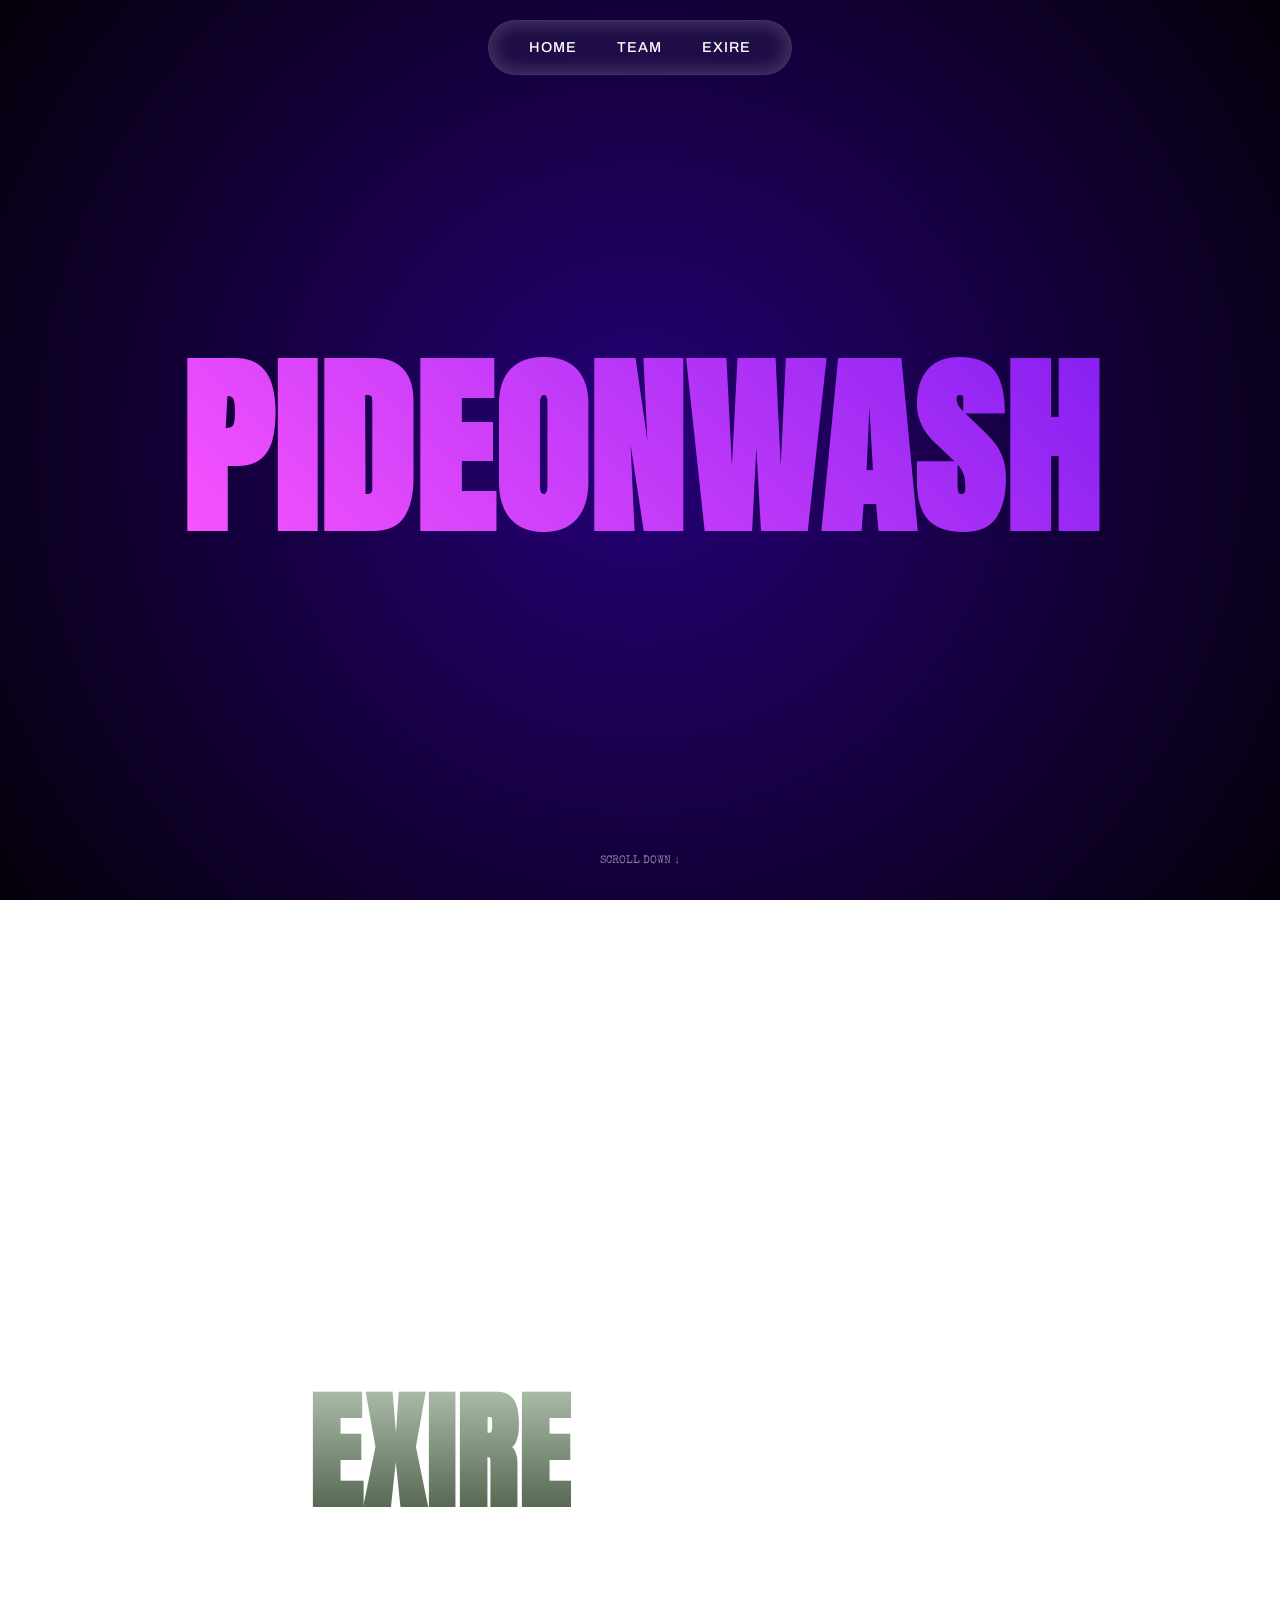
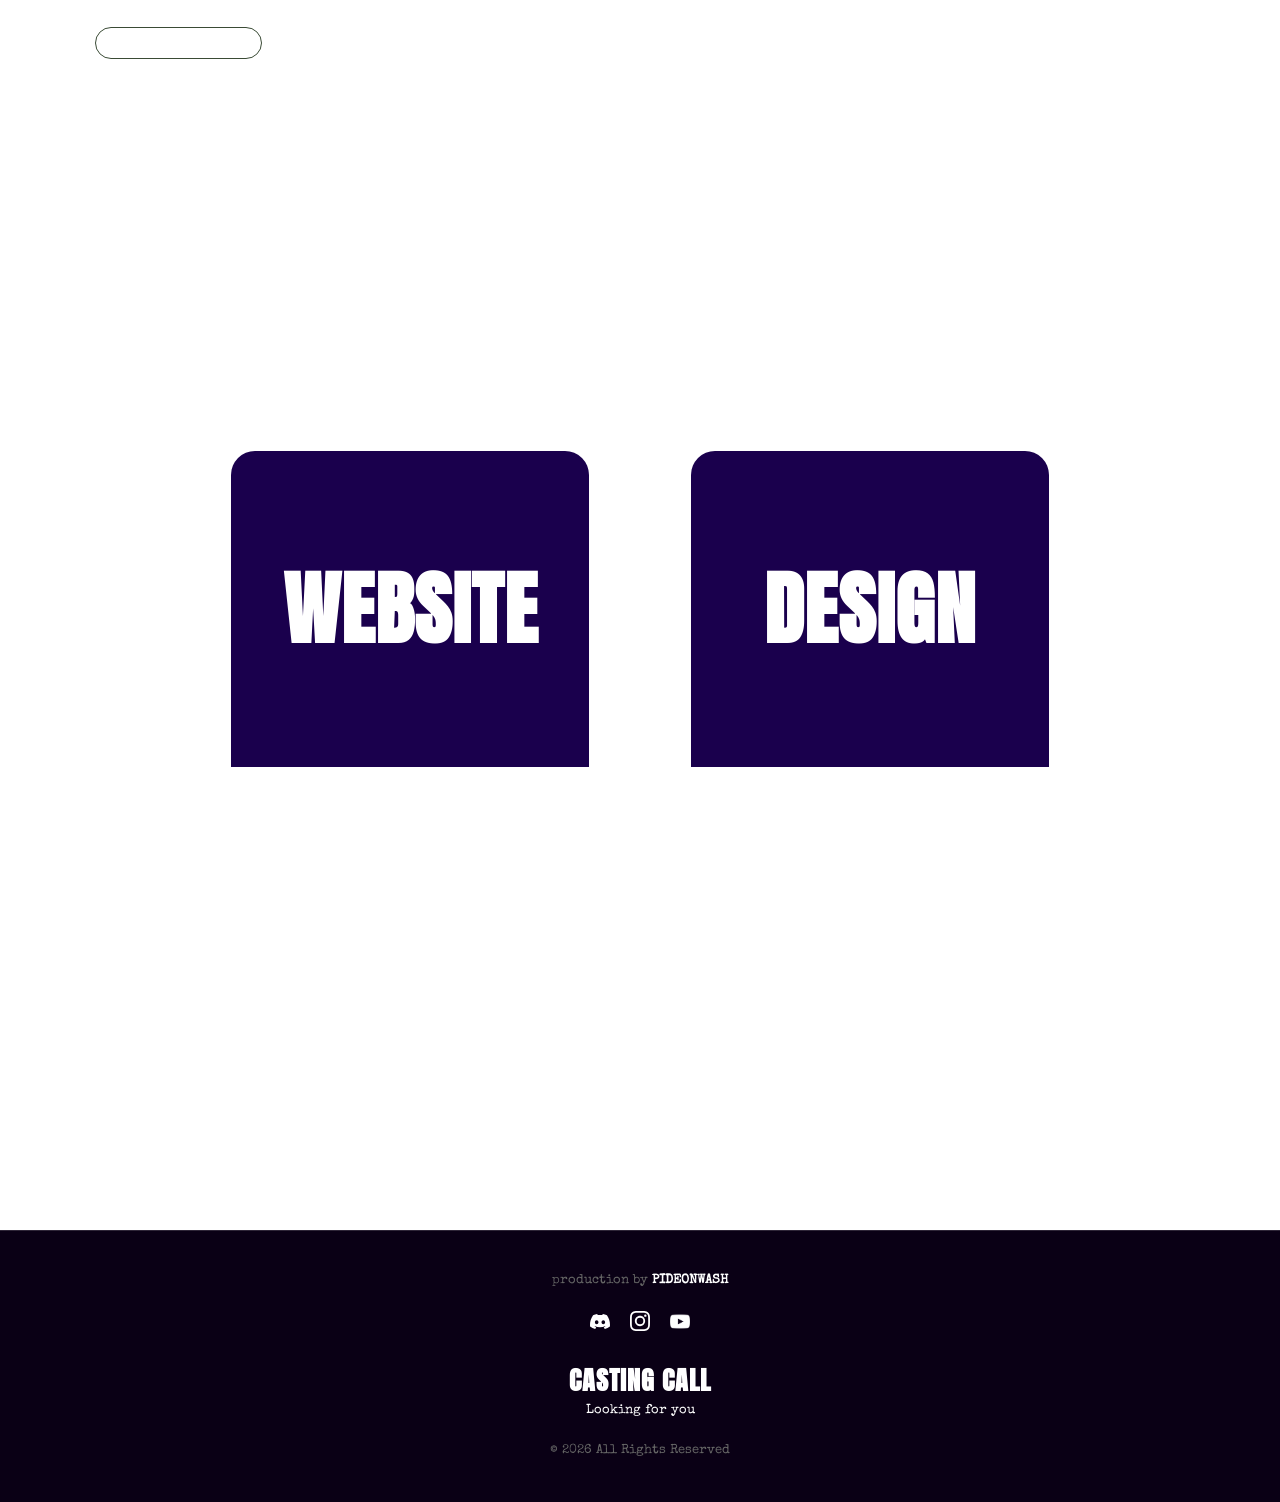
==== commit 55c6cf1c: "added the casitingCall part in the footer" ====
--- a/index.html
+++ b/index.html
@@ -72,6 +72,12 @@
             <a href="https://www.instagram.com/pideonwash" title="Instagram"><img src="assets/Instagram_Glyph_White.svg" alt="Instagram"></a>
             <a href="https://www.youtube.com/channel/UCzaymovCDcb4Y8rIS-CwUwg" title="YouTube"><img src="assets/yt_icon_white_digital.png" alt="YouTube"></a>
         </div>
+
+        <div class="casting-container" title="Get in touch with us!" tabindex="0" onclick="window.location.href='#'">
+            <h1>Casting Call</h1>
+            <p>Looking for you</p>
+        </div>
+
         <span class="footer-copyright">&copy; 2026 All Rights Reserved</span>
     </footer>
 </body>
--- a/web/02_css/style.css
+++ b/web/02_css/style.css
@@ -199,6 +199,13 @@
 
 footer strong:hover {
     color: var(--neon-pink);
+}
+
+footer > .casting-container {
+    color: white;
+}
+footer > .casting-container:hover {
+    cursor: pointer;
 }
 
 /* Responsive Navigation */
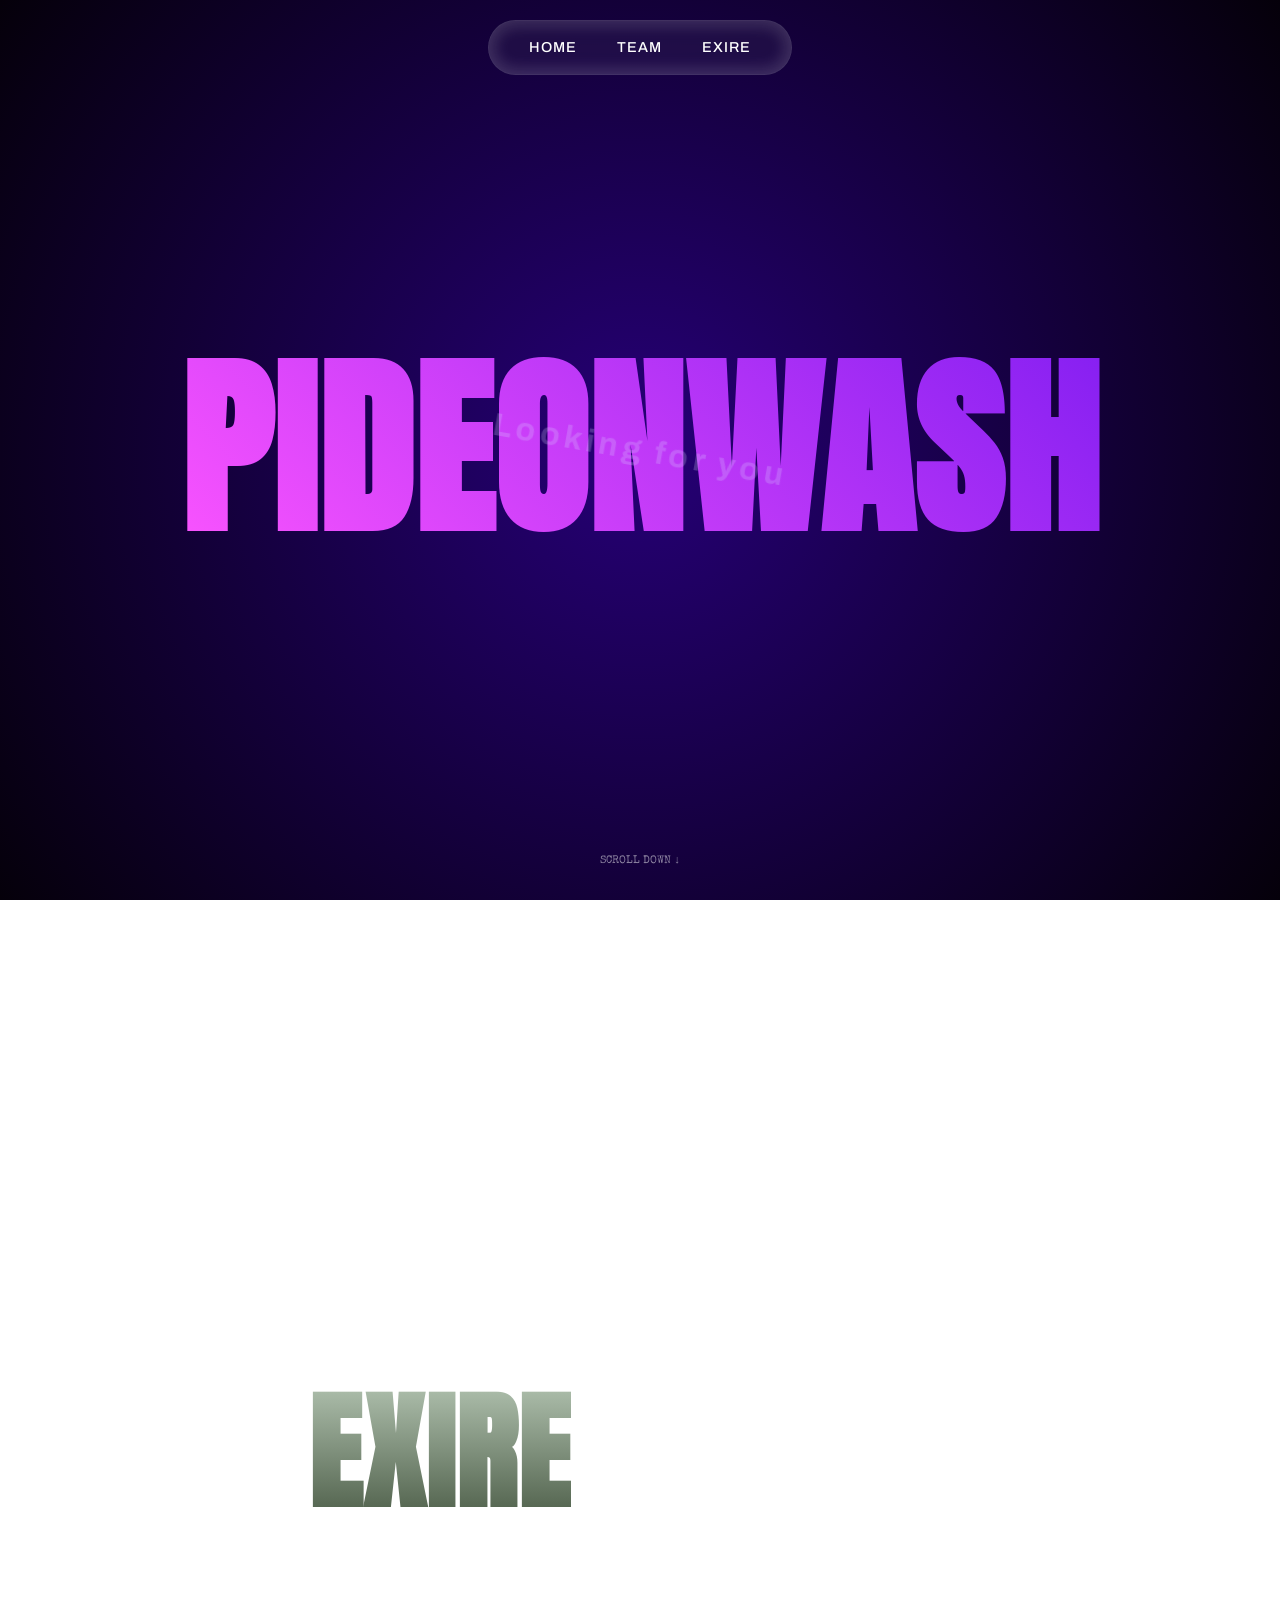
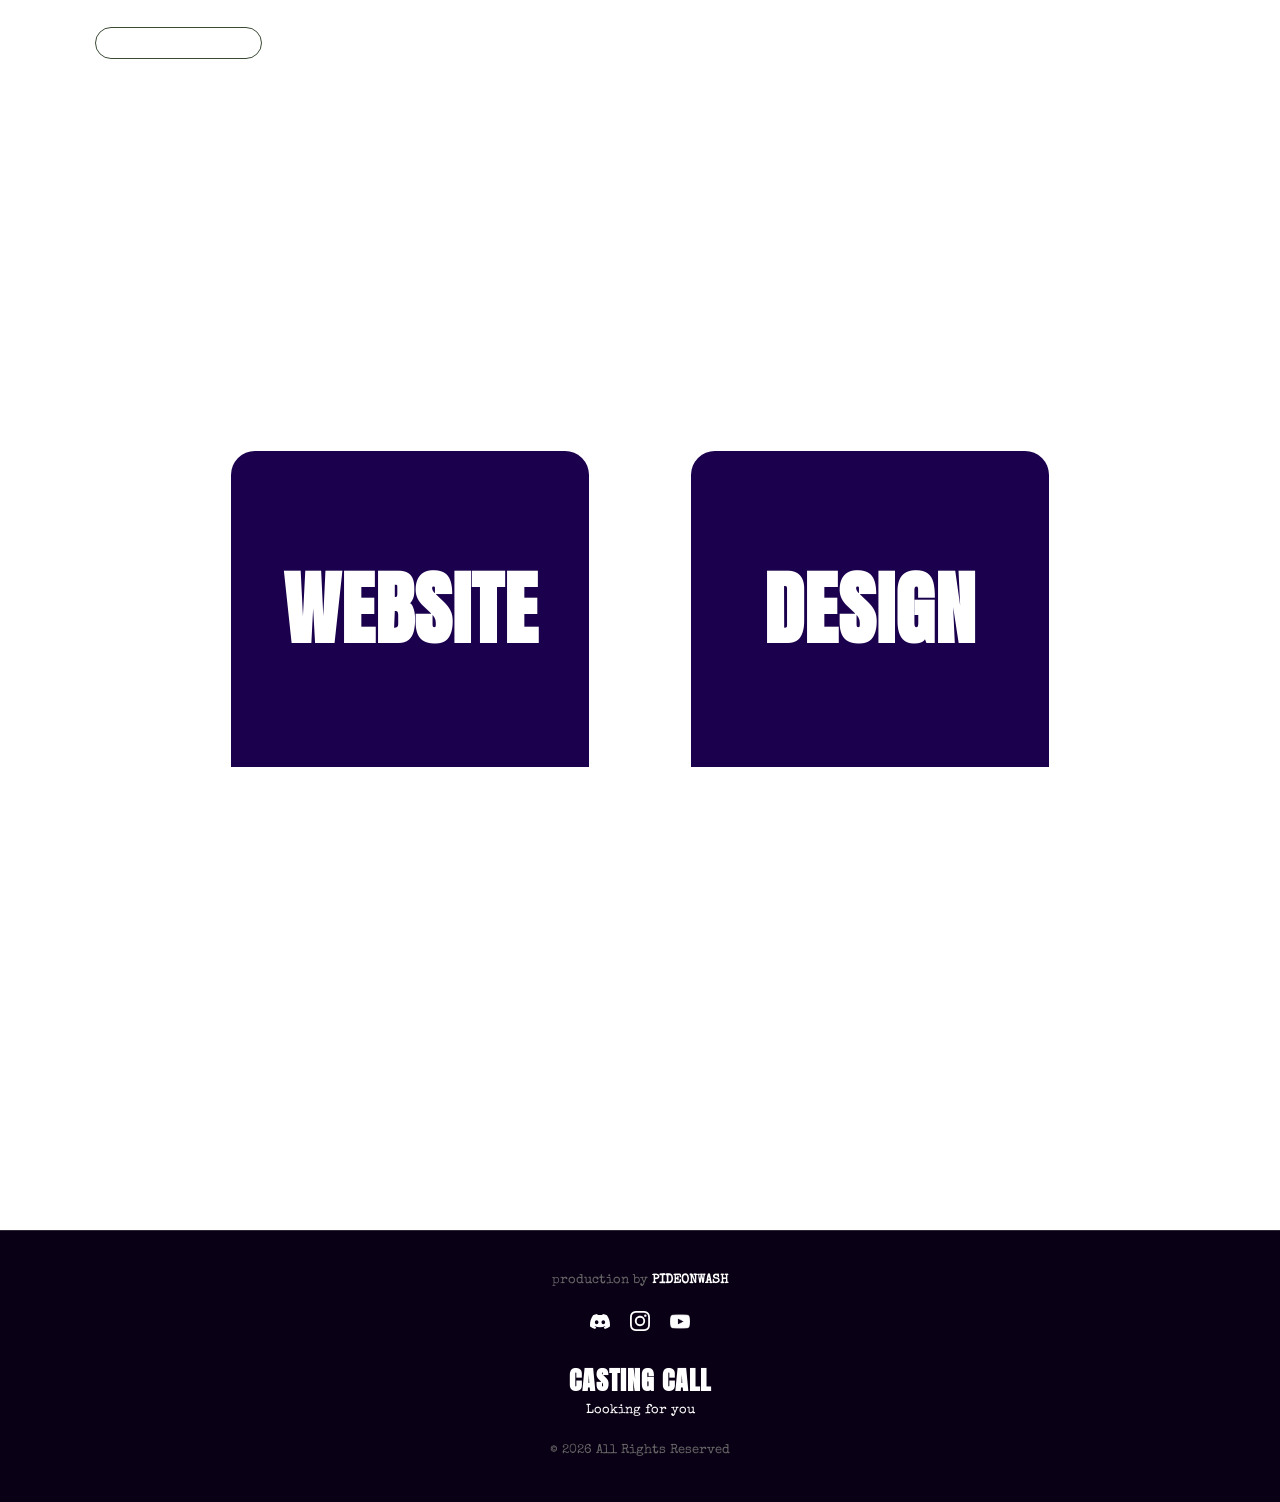
==== commit 7c7b5bef: "added a "Looking for you" text just like the flyer will have" ====
--- a/index.html
+++ b/index.html
@@ -13,6 +13,7 @@
 </head>
 <body>
     <div class="fixed-bg"></div>
+    <p class="castingPromo" tabindex="0" onclick="window.location.href='web/main/castingCall.html'">Looking for you</p>
     <div class="burger-menu" onclick="toggleMenu()">
         <span></span>
         <span></span>
@@ -73,7 +74,7 @@
             <a href="https://www.youtube.com/channel/UCzaymovCDcb4Y8rIS-CwUwg" title="YouTube"><img src="assets/yt_icon_white_digital.png" alt="YouTube"></a>
         </div>
 
-        <div class="casting-container" title="Get in touch with us!" tabindex="0" onclick="window.location.href='#'">
+        <div class="casting-container" title="Get in touch with us!" tabindex="0" onclick="window.location.href='web/main/castingCall.html'">
             <h1>Casting Call</h1>
             <p>Looking for you</p>
         </div>
--- a/web/02_css/style.css
+++ b/web/02_css/style.css
@@ -35,6 +35,7 @@
     margin: 0;
     padding: 0;
     box-sizing: border-box;
+    user-select: none;
 }
 
 /* Custom Scrollbar */
@@ -81,6 +82,27 @@
     background: radial-gradient(circle at center, var(--primary-purple), var(--bg-dark));
     z-index: -1;
     pointer-events: none;
+}
+
+.castingPromo {
+    z-index: 0;
+    position: fixed;
+    top: 50%;
+    left: 50%;
+    transform: translate(-50%, -50%) rotateZ(10deg);
+    -webkit-transform: translate(-50%, -50%) rotateZ(10deg);
+    -moz-transform: translate(-50%, -50%) rotateZ(10deg);
+    -ms-transform: translate(-50%, -50%) rotateZ(10deg);
+    -o-transform: translate(-50%, -50%) rotateZ(10deg);
+    letter-spacing: 0.266rem;
+    font-family: var(--font-body);
+    font-weight: bold;
+    color: #dbd0ff3d;
+    font-size: 2rem;
+    cursor: grab;
+}
+.castingPromo:active {
+    cursor: grabbing;
 }
 
 .text-gradient {
@@ -139,6 +161,7 @@
     align-items: center;
     box-shadow: inset 0 0 5px 1px var(--glass-border);
     backdrop-filter: blur(5px);
+    z-index: 999;
 }
 
 #goHome > img {
